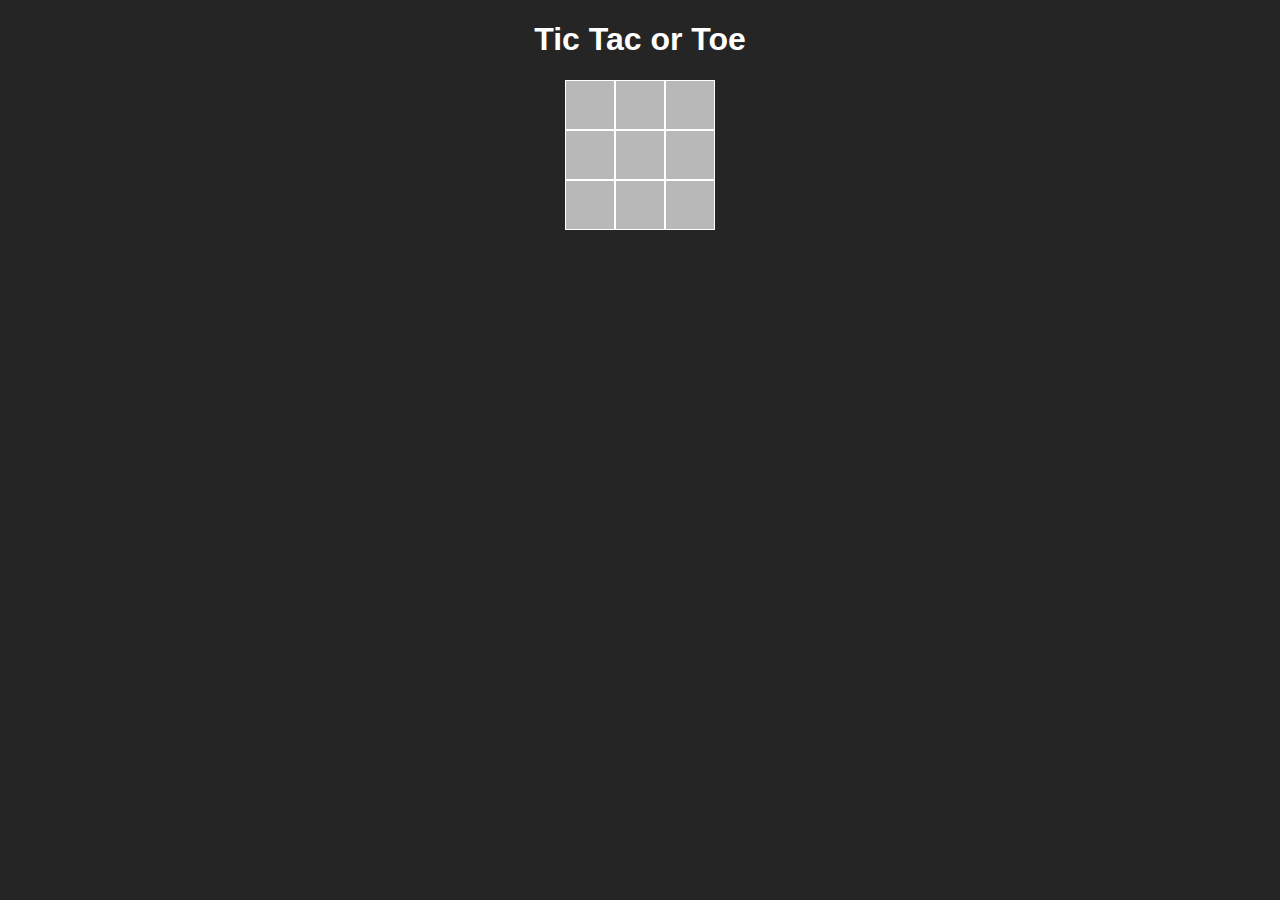
==== index.html @ 89021821 "Added Game Logic, shows which player won, then clears board" ====
<!DOCTYPE html>
<html lang="en">
<head>
  <meta charset="UTF-8">
  <meta name="viewport" content="width=device-width, initial-scale=1.0">
  <meta http-equiv="X-UA-Compatible" content="ie=edge">
  <title>Tic-Tac or Toe - A Tic, Tac, Toe Alternative</title>
  <link rel="stylesheet" href="css/styles.css">
</head>
<body>
  <header>
    <h1>Tic Tac or Toe</h1>
  </header>
  <div class="gameboard">
    <div class="cell" id="1"></div>
    <div class="cell" id="2"></div>
    <div class="cell" id="3"></div>
    <div class="cell" id="4"></div>
    <div class="cell" id="5"></div>
    <div class="cell" id="6"></div>
    <div class="cell" id="7"></div>
    <div class="cell" id="8"></div>
    <div class="cell" id="9"></div>
  </div>
  <div class="winner">
    <h4></h4>
  </div>
  <script src="app.js"></script>
</body>
</html>
---- css/styles.css ----
* {
  box-sizing: border-box;
}

body {
  margin: 0;
  background-color: rgb(37, 37, 37);
  font-family: Arial, Helvetica, sans-serif;
  display: flex;
  flex-direction: column;
  justify-content: center;
}

header h1 {
  text-align: center;
  color: white;
}

.gameboard {
  width: 150px;
  display: grid;
  grid-template-columns: 1fr 1fr 1fr;
  margin: 0 auto;
}

.cell {
  width: 50px;
  height: 50px;
  background-color: rgb(185, 184, 184); 
  border: 1px solid white;
  display: grid;
  justify-content: center;
  align-content: center;
  font-size: 1.5rem;
}

.winner {
  text-align: center;
  color: white;
}
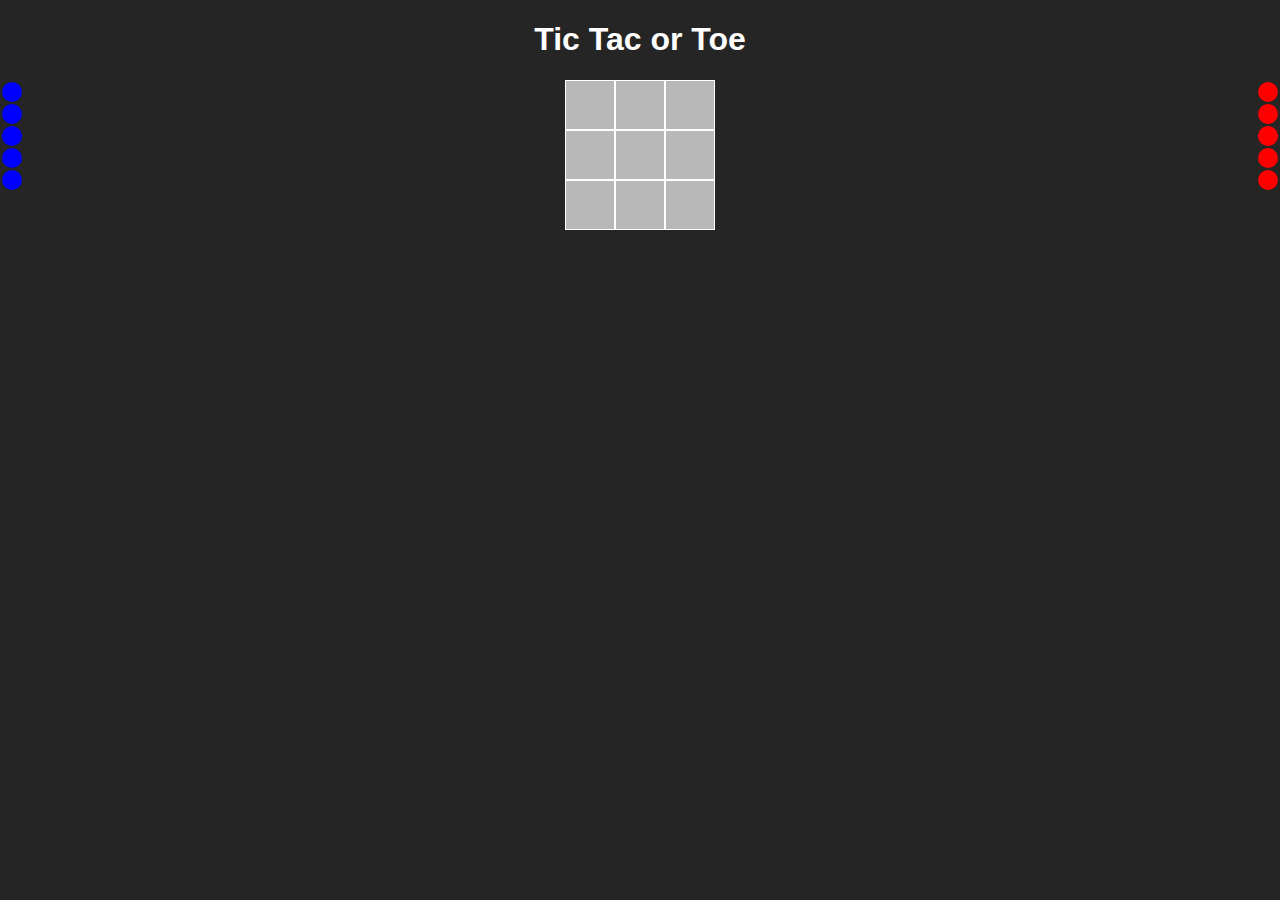
==== commit 557920ee: "Created draggable/droppable tokens and incorporated with current game logic" ====
--- a/index.html
+++ b/index.html
@@ -11,16 +11,32 @@
   <header>
     <h1>Tic Tac or Toe</h1>
   </header>
-  <div class="gameboard">
-    <div class="cell" id="1"></div>
-    <div class="cell" id="2"></div>
-    <div class="cell" id="3"></div>
-    <div class="cell" id="4"></div>
-    <div class="cell" id="5"></div>
-    <div class="cell" id="6"></div>
-    <div class="cell" id="7"></div>
-    <div class="cell" id="8"></div>
-    <div class="cell" id="9"></div>
+  <div class="game-section">
+    <section class="player1tokens">
+      <div draggable="true" class="token player1"></div>
+      <div draggable="true" class="token player1"></div>
+      <div draggable="true" class="token player1"></div>
+      <div draggable="true" class="token player1"></div>
+      <div draggable="true" class="token player1"></div>
+    </section>
+    <div class="gameboard">
+      <div class="cell" id="1"></div>
+      <div class="cell" id="2"></div>
+      <div class="cell" id="3"></div>
+      <div class="cell" id="4"></div>
+      <div class="cell" id="5"></div>
+      <div class="cell" id="6"></div>
+      <div class="cell" id="7"></div>
+      <div class="cell" id="8"></div>
+      <div class="cell" id="9"></div>
+    </div>
+    <section class="player2tokens">
+      <div draggable="true" class="token player2"></div>
+      <div draggable="true" class="token player2"></div>
+      <div draggable="true" class="token player2"></div>
+      <div draggable="true" class="token player2"></div>
+      <div draggable="true" class="token player2"></div>
+    </section>
   </div>
   <div class="winner">
     <h4></h4>
--- a/css/styles.css
+++ b/css/styles.css
@@ -16,6 +16,42 @@
   color: white;
 }
 
+.game-section {
+  display: flex;
+}
+
+.token {
+  width: 20px;
+  height: 20px;
+  border-radius: 50%;
+  margin: 2px;
+  cursor: pointer;
+}
+
+.token-drag {
+  border: 1px solid white;
+}
+
+.player1 {
+  background-color: blue;
+}
+
+.played1 {
+  background-color: darkblue;
+}
+
+.player2 {
+  background-color: red;
+}
+
+.played2 {
+  background-color: darkred;
+}
+
+.invisible {
+  visibility: 0;
+}
+
 .gameboard {
   width: 150px;
   display: grid;
@@ -26,12 +62,18 @@
 .cell {
   width: 50px;
   height: 50px;
-  background-color: rgb(185, 184, 184); 
+  background-color: rgb(184, 184, 184); 
   border: 1px solid white;
   display: grid;
   justify-content: center;
   align-content: center;
   font-size: 1.5rem;
+  transition: all ease 1s;
+}
+
+.cell-hovered {
+  background-color: rgb(128, 128, 128); 
+  transition: all ease 1s;
 }
 
 .winner {
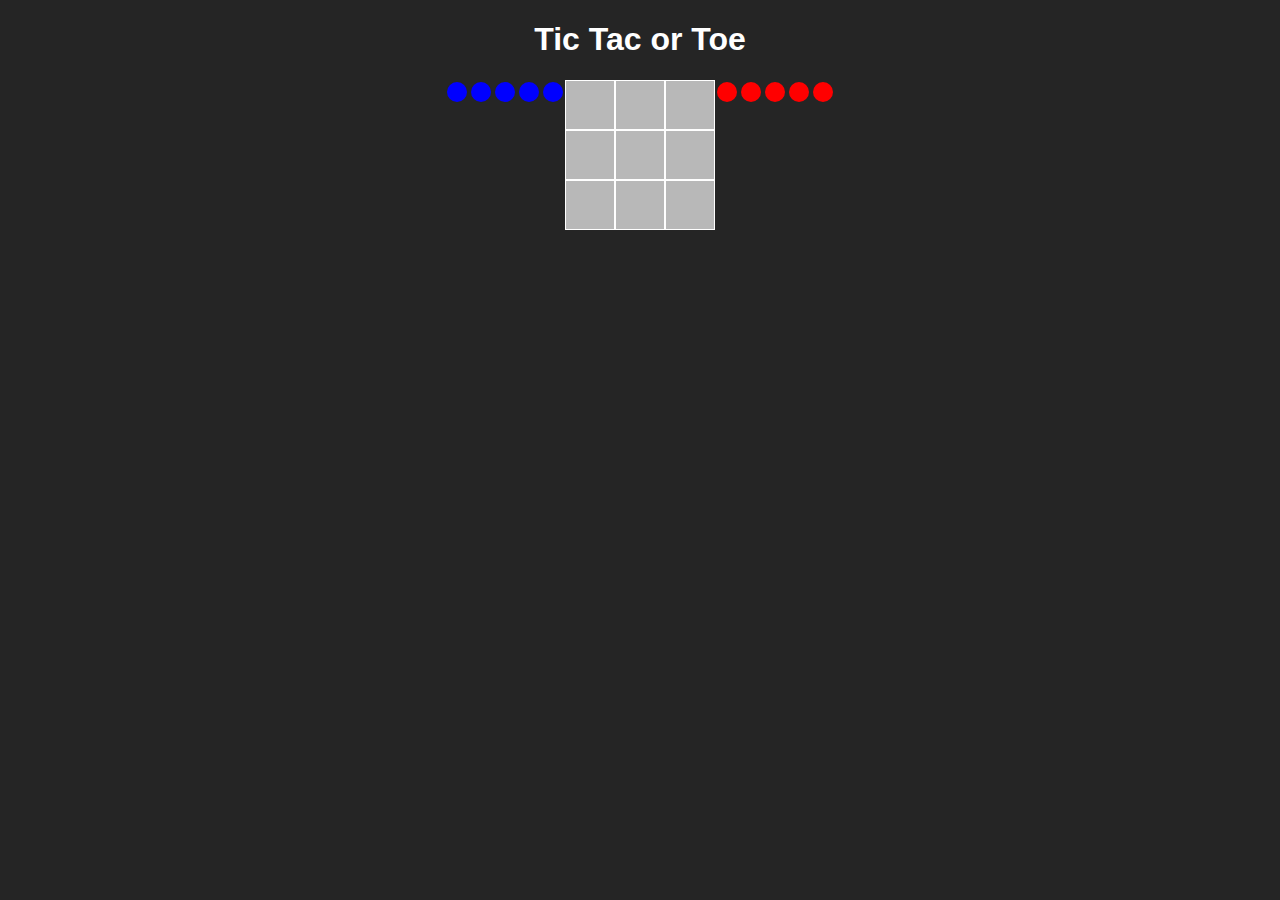
==== commit 040dcb94: "Player vs Player complete" ====
--- a/index.html
+++ b/index.html
@@ -38,9 +38,7 @@
       <div draggable="true" class="token player2"></div>
     </section>
   </div>
-  <div class="winner">
-    <h4></h4>
-  </div>
+  
   <script src="app.js"></script>
 </body>
 </html>--- a/css/styles.css
+++ b/css/styles.css
@@ -18,6 +18,7 @@
 
 .game-section {
   display: flex;
+  justify-content: center;
 }
 
 .token {
@@ -40,6 +41,10 @@
   background-color: darkblue;
 }
 
+.player1tokens, .player2tokens {
+  display: flex;
+}
+
 .player2 {
   background-color: red;
 }
@@ -56,7 +61,6 @@
   width: 150px;
   display: grid;
   grid-template-columns: 1fr 1fr 1fr;
-  margin: 0 auto;
 }
 
 .cell {
@@ -80,3 +84,4 @@
   text-align: center;
   color: white;
 }
+
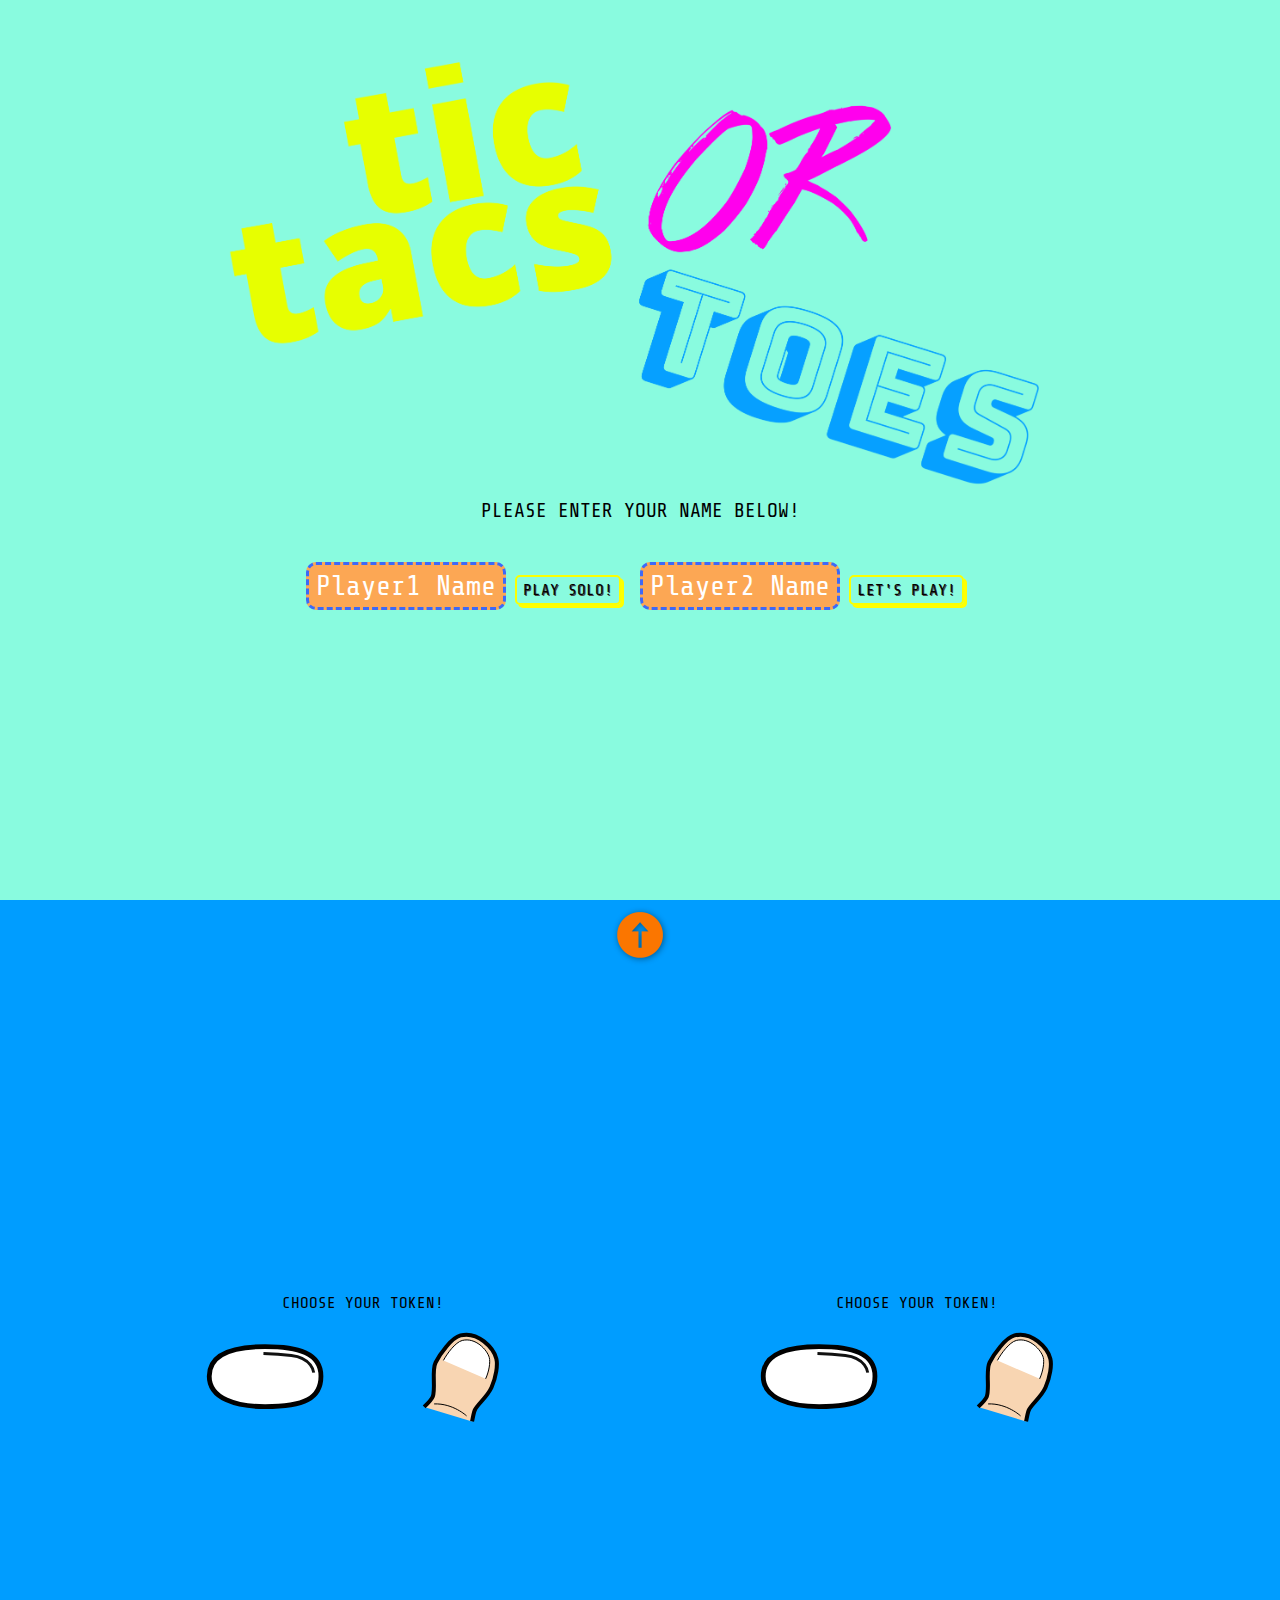
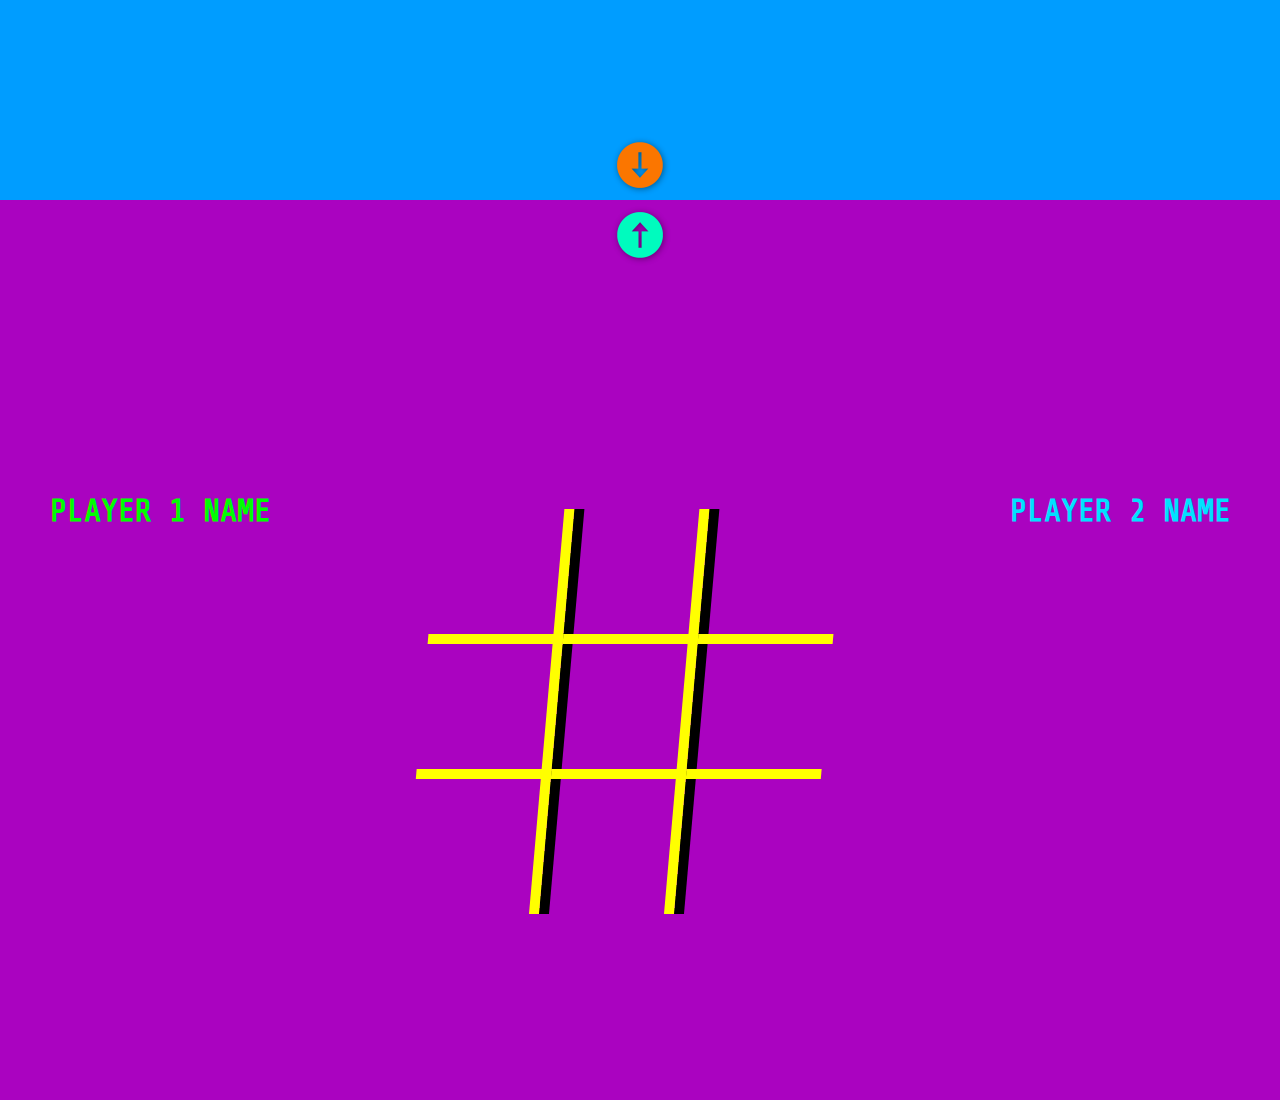
==== commit 293d4ecf: "Computer Player now working randomply, by duplicate of all code. Need to correct replay on vs comput" ====
--- a/index.html
+++ b/index.html
@@ -4,41 +4,93 @@
   <meta charset="UTF-8">
   <meta name="viewport" content="width=device-width, initial-scale=1.0">
   <meta http-equiv="X-UA-Compatible" content="ie=edge">
-  <title>Tic-Tac or Toe - A Tic, Tac, Toe Alternative</title>
-  <link rel="stylesheet" href="css/styles.css">
+  <title>Layout Template</title>
+  <link href="https://fonts.googleapis.com/css?family=Share+Tech+Mono" rel="stylesheet">
+  <link href="https://fonts.googleapis.com/css?family=Bungee+Shade" rel="stylesheet">
+  <link rel="stylesheet" href="css/style.css">
 </head>
 <body>
-  <header>
-    <h1>Tic Tac or Toe</h1>
-  </header>
-  <div class="game-section">
-    <section class="player1tokens">
-      <div draggable="true" class="token player1"></div>
-      <div draggable="true" class="token player1"></div>
-      <div draggable="true" class="token player1"></div>
-      <div draggable="true" class="token player1"></div>
-      <div draggable="true" class="token player1"></div>
-    </section>
-    <div class="gameboard">
-      <div class="cell" id="1"></div>
-      <div class="cell" id="2"></div>
-      <div class="cell" id="3"></div>
-      <div class="cell" id="4"></div>
-      <div class="cell" id="5"></div>
-      <div class="cell" id="6"></div>
-      <div class="cell" id="7"></div>
-      <div class="cell" id="8"></div>
-      <div class="cell" id="9"></div>
+  <section class='page1'> <!-- Page 1 Start -->
+    <img src="images/logo.png" alt="" class="logo">
+    <p>PLEASE ENTER YOUR NAME BELOW!</p>
+    <form action="">
+      <input type="text" class="name-input player1-name" placeholder="Player1 Name">
+      <button class="play-solo-btn">Play Solo!</button>
+      <input type="text" class="name-input player2-name" placeholder="Player2 Name">
+      <button class="lets-go-btn">Let's Play!</button>
+    </form>
+  </section> <!-- Page 1 End -->
+
+  <section class='page2'> <!-- Page 2 Start -->
+    <img src="images/uparroworange.png" alt="" class='back-btn arrow'>
+    <div class="container">
+      <article class="choose-token">
+        <h1 class="p1name"></h1>
+        <p>CHOOSE YOUR TOKEN!</p>
+        <div class="tokens">
+          <img src="images/tictac.svg" alt="" class="p1choice-tic tictac">
+          <img src="images/toe.svg" alt="" class="p1choice-toe toe">
+        </div>
+      </article>
+
+      <article class="choose-token">
+        <h1 class="p2name"></h1>
+        <p>CHOOSE YOUR TOKEN!</p>
+        <div class="tokens">
+          <img src="images/tictac.svg" alt="" class="p2choice-tic tictac">
+          <img src="images/toe.svg" alt="" class="p2choice-toe toe">
+        </div>
+      </article>
     </div>
-    <section class="player2tokens">
-      <div draggable="true" class="token player2"></div>
-      <div draggable="true" class="token player2"></div>
-      <div draggable="true" class="token player2"></div>
-      <div draggable="true" class="token player2"></div>
-      <div draggable="true" class="token player2"></div>
-    </section>
-  </div>
+    <img src="images/downarroworange.png" alt="" class="play-btn arrow">
+  </section> <!-- Page 2 End -->
   
+  <section class='page3'> <!-- Page 3 Start -->
+    <img src="images/uparrowturq.png" alt="" class='back-token-btn arrow'>
+    <h1 class="whos-turn"></h1>
+    <div class="game-container">  
+      <div class="p1">
+        <h1 class="p1name">Player 1 Name</h1>
+        <img src="" alt="" class="p1-token" draggable="true">
+        <img src="" alt="" class="p1-token" draggable="true">
+        <img src="" alt="" class="p1-token" draggable="true">
+        <img src="" alt="" class="p1-token" draggable="true">
+        <img src="" alt="" class="p1-token" draggable="true">
+      </div>
+
+      <div class="gamearea">
+        <div class="gameboard">
+          <div class="cell" id="1"></div>
+          <div class="cell" id="2"></div>
+          <div class="cell" id="3"></div>
+          <div class="cell" id="4"></div>
+          <div class="cell" id="5"></div>
+          <div class="cell" id="6"></div>
+          <div class="cell" id="7"></div>
+          <div class="cell" id="8"></div>
+          <div class="cell" id="9"></div>
+        </div>
+      </div>
+
+      <div class="p2">
+          <h1 class="p2name">Player 2 Name</h1>
+          <img src="" alt="" class="p2-token" draggable="true">
+          <img src="" alt="" class="p2-token" draggable="true">
+          <img src="" alt="" class="p2-token" draggable="true">
+          <img src="" alt="" class="p2-token" draggable="true">
+          <img src="" alt="" class="p2-token" draggable="true">
+      </div>
+    </div>
+    <div class="winner-popup">
+        <section class="popup-content">
+          <!-- <span class='close'>&times;</span> -->
+          <h1 class="the-winner"></h1>
+          <button class='replay-btn'>Replay</button>
+          <button class='finish-btn'>Finish</button>
+        </section>
+      </div>
+  </section> <!-- Page 3 End -->
+
   <script src="app.js"></script>
 </body>
 </html>--- a/css/style.css
+++ b/css/style.css
@@ -0,0 +1,320 @@
+* {
+  box-sizing: border-box;
+}
+
+body {
+  margin: 0;
+  overflow: scroll;
+  font-family: 'Share Tech Mono', monospace;
+}
+
+.page1, .page2, .page3 {
+  display: flex;
+  flex-direction: column;
+  align-items: center;
+}
+
+.p1name, .p2name {
+  text-transform: uppercase;
+}
+
+/* -------PAGE 1-------- */
+.page1 {
+  width: 100%;
+  height: 100vh;
+  background-color: #89fbdf;
+  
+}
+
+.logo {
+  width: 70%;
+  margin-top: 4%;
+}
+
+.page1 p {
+  margin-top: 0;
+  margin-bottom: 40px;
+  font-size: 1.25rem;
+}
+
+.name-input {
+  border-radius: 10px;
+  border: 3px dashed rgb(61, 105, 247);
+  background-color: #fca754;
+  font-size: 1.75rem;
+  color: rgb(255, 47, 175);
+  padding: 5px;
+  font-family: 'Share Tech Mono', monospace;
+  width: 200px;
+  text-align: center;
+}
+
+.name-input::placeholder {
+  color: white;
+}
+
+.name-input:focus {
+  outline: none;
+}
+
+form button {
+  cursor: pointer;
+  font-family: 'Share Tech Mono', monospace;
+  text-shadow: 1px 1px rgb(70, 70, 70);
+  text-transform: uppercase;
+  font-size: 1rem;
+  background-color: transparent;
+  border: 2px solid;
+  box-shadow: 3px 3px yellow;
+  border-color: rgb(251, 255, 0);
+  border-radius: 5px;
+  height: 30px;
+  transition: all ease-in-out 0.3s;
+  margin-right: 10px
+}
+
+form button:hover {
+  box-shadow: 3px 3px hotpink;
+  border-color: hotpink;
+  transition: all ease-in-out 0.3s;
+}
+
+form button:focus {
+  outline: none;
+}
+
+/* ------- PAGE 2 -------- */
+.arrow {
+  cursor: pointer;
+  width: 50px;
+  height: 50px;
+  filter: drop-shadow(1px 1px 3px rgba(0, 0, 0, 0.425));
+}
+
+.back-btn {
+  margin-top: 10px;
+}
+
+.play-btn {
+  margin-bottom: 10px;
+}
+
+.page2 {
+  width: 100%;
+  height: 100vh;
+  background-color: rgb(0, 157, 255);
+  justify-content: space-between;
+}
+
+.page2 .container {
+  display: flex;
+  justify-content: space-evenly;
+  width: 100%;
+}
+
+.page2 h1 {
+  font-size: 2rem;
+}
+
+.choose-token {
+  width: 30%;
+  text-align: center;
+}
+
+.tokens {
+  display: flex;
+}
+
+.tokens img {
+  width: 50%;
+  height: 100px;
+  cursor: pointer;
+}
+
+.chosen {
+  border: 4px dashed yellow;
+}
+
+
+/* ------- PAGE 3 -------- */
+
+.back-token-btn {
+  margin-top: 10px;
+}
+
+.page3 {
+  width: 100%;
+  height: 100vh;
+  background-color: rgb(170, 3, 192);
+}
+
+.page3 .game-container {
+  width: 100%;
+  height: 100vh;
+  display: flex;
+  align-items: center;
+}
+
+.whos-turn {
+  font-size: 3em;
+  text-transform: uppercase;
+  color: rgb(255, 115, 0);
+  text-shadow: 5px 5px rgb(185, 84, 1);
+  margin-bottom: 0;
+}
+
+.p1 {
+  width: 25%;
+  height: 50vh;
+  text-align: center;
+}
+
+.p2 {
+  width: 25%;
+  height: 50vh;
+  text-align: center;
+}
+
+.p1 h1, .p2 h1 {
+  font-size: 2rem;
+}
+
+.p1 {
+  color: rgb(0, 255, 0);
+}
+
+.p2 {
+  color: rgb(0, 225, 255);
+}
+
+.gamearea {
+  width: 50%;
+  height: 75vh;
+  display: flex;
+  justify-content: center;
+  align-items: center;
+}
+
+.gameboard {
+  width: 375px;
+  height: 375px;
+  display: grid;
+  grid-template-columns: repeat(3, 1fr);
+  grid-template-rows: repeat(3, 1fr);
+  transform: skew(-5deg);
+  margin-left: -60px;
+  
+}
+
+.cell {
+  width: 135px;
+  height: 135px;
+  display: flex;
+  justify-content: center;
+  align-items: center;
+}
+
+.cell:not(:nth-child(3)):not(:nth-child(6)):not(:nth-child(9)) {
+  border-right: 10px solid yellow;
+  box-shadow: 10px 0px black;
+}
+
+.cell:not(:nth-child(7)):not(:nth-child(8)):not(:nth-child(9)) {
+  border-bottom: 10px solid yellow;
+}
+
+.cell-hovered {
+  background-color: rgba(255,255,255,0.3);
+}
+
+.tictac-token {
+  width: 120px;
+  filter: drop-shadow( 5px 5px 10px #000 );
+  cursor: pointer;
+}
+
+.tictac-played {
+  width: 120px;
+  filter: drop-shadow( 2px 2px 2px #000 );
+}
+
+.toe-token {
+  width: 80px;
+  filter: drop-shadow( 5px 5px 10px #000 );
+  cursor: pointer;
+}
+
+.toe-played {
+  width: 80px;
+  filter: drop-shadow( 1px 1px #000 );
+}
+
+.drag-token {
+  filter: drop-shadow( 10px 10px 30px #000 );
+}
+
+.invisible {
+  visibility: hidden;
+}
+
+.winner-popup {
+  display: none;
+  position: fixed;
+  z-index: 1;
+  left: 0;
+  top: 0;
+  width: 100%;
+  height: 100%;
+  overflow: auto;
+  background-color: rgba(0,0,0,0.4);
+}
+
+.popup-content {
+  background-color: #fb7600; 
+  margin: 25vh auto;
+  width: 50%;
+  height: 50vh;
+  border: 5px solid orange;
+  font-family: 'Bungee Shade', cursive;
+  font-size: 3rem;
+  color: blue;
+  text-align: center;
+  overflow: auto;
+}
+
+.popup-content button {
+  cursor: pointer;
+  border: 4px solid blue;
+  box-shadow: 4px 4px darkblue;
+  font-size: 1.5rem;
+  text-transform: uppercase;
+  font-family: 'Share Tech Mono', monospace;
+  transition: all ease-in-out 0.3s
+}
+
+.popup-content button:hover {
+  border: 4px solid yellow;
+  box-shadow: 4px 4px darkgoldenrod;
+  transition: all ease-in-out 0.3s
+}
+
+/* .popup-content span {
+  cursor: pointer;
+  float: right;
+  margin-right: 10px;
+  color: red;
+  transition: all ease-in-out 0.3s
+}
+
+.popup-content span:hover {
+  float: right;
+  margin-right: 10px;
+  color: darkred;
+  transition: all ease-in-out 0.3s
+} */
+
+
+.popup-content h1 {
+  margin-top: 15%;
+  margin-bottom: 5%;
+}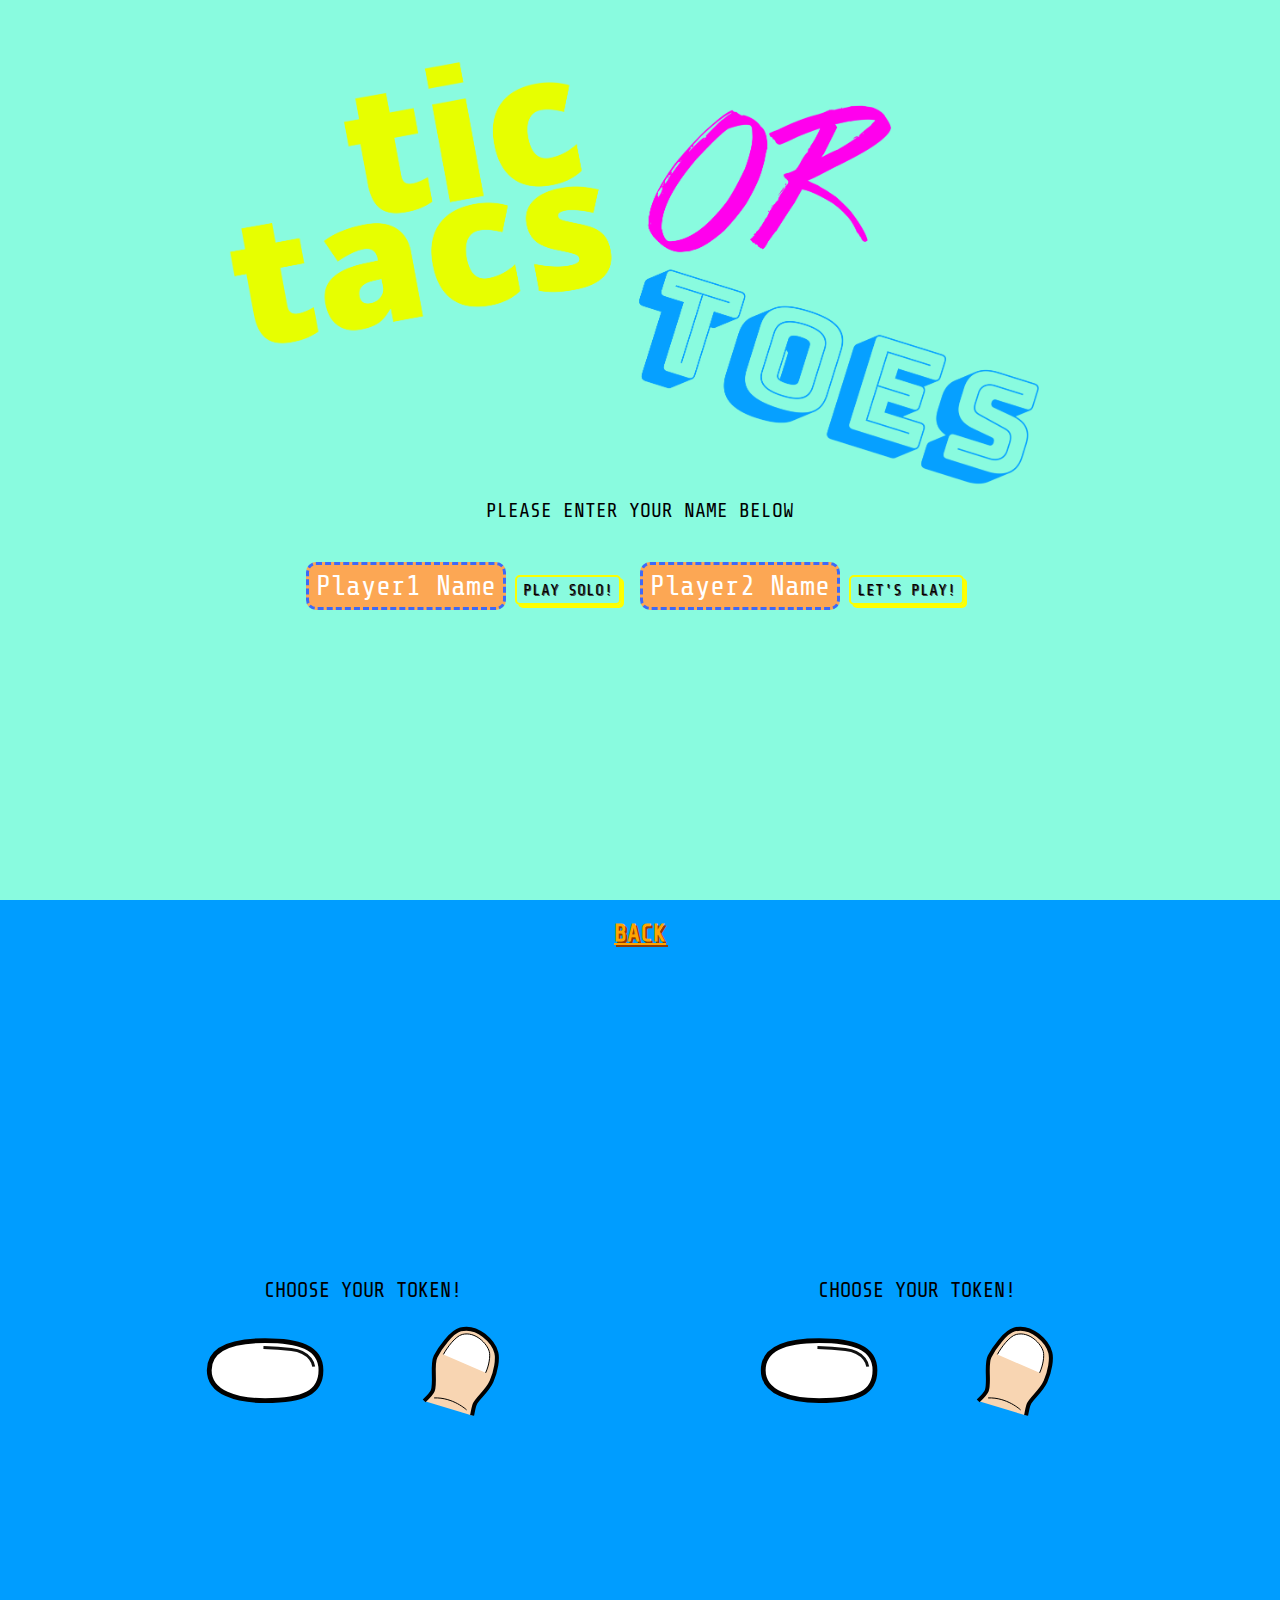
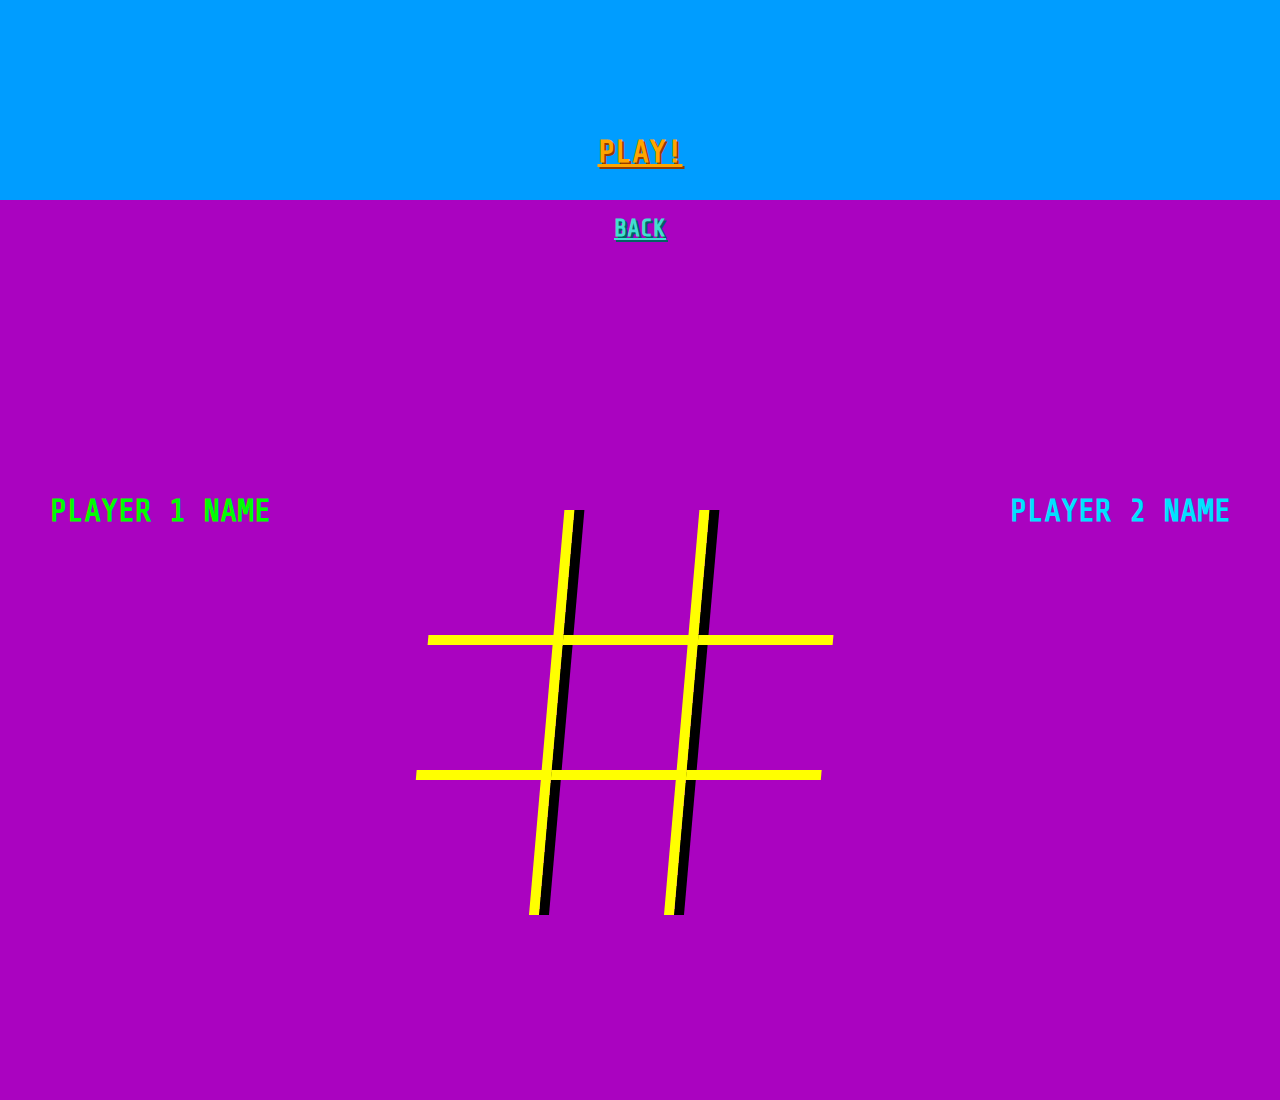
==== commit b6b1f559: "Refactored seperated player v player and player v comp to be combined" ====
--- a/index.html
+++ b/index.html
@@ -4,7 +4,7 @@
   <meta charset="UTF-8">
   <meta name="viewport" content="width=device-width, initial-scale=1.0">
   <meta http-equiv="X-UA-Compatible" content="ie=edge">
-  <title>Layout Template</title>
+  <title>Tic Tacs or Toes</title>
   <link href="https://fonts.googleapis.com/css?family=Share+Tech+Mono" rel="stylesheet">
   <link href="https://fonts.googleapis.com/css?family=Bungee+Shade" rel="stylesheet">
   <link rel="stylesheet" href="css/style.css">
@@ -12,24 +12,25 @@
 <body>
   <section class='page1'> <!-- Page 1 Start -->
     <img src="images/logo.png" alt="" class="logo">
-    <p>PLEASE ENTER YOUR NAME BELOW!</p>
+    <p>PLEASE ENTER YOUR NAME BELOW</p>
     <form action="">
       <input type="text" class="name-input player1-name" placeholder="Player1 Name">
       <button class="play-solo-btn">Play Solo!</button>
       <input type="text" class="name-input player2-name" placeholder="Player2 Name">
-      <button class="lets-go-btn">Let's Play!</button>
+      <button class="lets-play-btn">Let's Play!</button>
     </form>
+    <h3 class="error-message"></h3>
   </section> <!-- Page 1 End -->
 
   <section class='page2'> <!-- Page 2 Start -->
-    <img src="images/uparroworange.png" alt="" class='back-btn arrow'>
+    <h2 class='back-btn'>BACK</h2>
     <div class="container">
       <article class="choose-token">
         <h1 class="p1name"></h1>
         <p>CHOOSE YOUR TOKEN!</p>
         <div class="tokens">
-          <img src="images/tictac.svg" alt="" class="p1choice-tic tictac">
-          <img src="images/toe.svg" alt="" class="p1choice-toe toe">
+          <img src="images/tictac.svg" alt="" class="p1-choice tictac">
+          <img src="images/toe.svg" alt="" class="p1-choice toe">
         </div>
       </article>
 
@@ -37,16 +38,16 @@
         <h1 class="p2name"></h1>
         <p>CHOOSE YOUR TOKEN!</p>
         <div class="tokens">
-          <img src="images/tictac.svg" alt="" class="p2choice-tic tictac">
-          <img src="images/toe.svg" alt="" class="p2choice-toe toe">
+          <img src="images/tictac.svg" alt="" class="p2-choice tictac">
+          <img src="images/toe.svg" alt="" class="p2-choice toe">
         </div>
       </article>
     </div>
-    <img src="images/downarroworange.png" alt="" class="play-btn arrow">
+    <h1 class="play-btn">PLAY!</h1>
   </section> <!-- Page 2 End -->
   
   <section class='page3'> <!-- Page 3 Start -->
-    <img src="images/uparrowturq.png" alt="" class='back-token-btn arrow'>
+    <h2 class='back-choice-btn'>BACK</h2>
     <h1 class="whos-turn"></h1>
     <div class="game-container">  
       <div class="p1">
--- a/css/style.css
+++ b/css/style.css
@@ -92,11 +92,44 @@
 }
 
 .back-btn {
-  margin-top: 10px;
+  margin-top: 20px;
+  color: orange;
+  text-shadow: 2px 2px rgb(148, 60, 1);
+  text-decoration: underline;
+  cursor: pointer;
+  transition: all ease-in-out 0.3s;
+}
+
+.back-btn:hover {
+  transition: all ease-in-out 0.3s;
+  color: rgb(255, 217, 0);
+  text-shadow: 2px 2px rgb(99, 81, 1);
 }
 
 .play-btn {
-  margin-bottom: 10px;
+  margin-bottom: 30px;
+  color: orange;
+  text-shadow: 2px 2px rgb(148, 60, 1);
+  text-decoration: underline;
+  cursor: pointer;
+  transition: all ease-in-out 0.3s;
+}
+
+.play-btn:hover {
+  transition: all ease-in-out 0.3s;
+  color: rgb(255, 217, 0);
+  text-shadow: 2px 2px rgb(99, 81, 1);
+}
+
+.play-animation {
+  animation: pulse 2s alternate infinite;
+}
+
+@keyframes pulse {
+  100% {
+    text-shadow: 2px 2px rgb(83, 0, 90);
+    letter-spacing: 0.3rem;
+  }
 }
 
 .page2 {
@@ -121,6 +154,10 @@
   text-align: center;
 }
 
+.choose-token p {
+  font-size: 1.3rem;
+}
+
 .tokens {
   display: flex;
 }
@@ -128,7 +165,12 @@
 .tokens img {
   width: 50%;
   height: 100px;
-  cursor: pointer;
+  transition: border ease-in-out 0.2s;
+}
+
+.token-hover {
+  transition: border ease-in-out 0.2s;
+  border: 4px dashed orange;
 }
 
 .chosen {
@@ -138,8 +180,19 @@
 
 /* ------- PAGE 3 -------- */
 
-.back-token-btn {
-  margin-top: 10px;
+.back-choice-btn {
+  margin-top: 15px;
+  color: turquoise;
+  text-shadow: 2px 2px rgb(1, 99, 99);
+  text-decoration: underline;
+  cursor: pointer;
+  transition: all ease-in-out 0.3s;
+}
+
+.back-choice-btn:hover {
+  transition: all ease-in-out 0.3s;
+  color: rgb(30, 255, 0);
+  text-shadow: 2px 2px rgb(9, 99, 1);
 }
 
 .page3 {
@@ -246,7 +299,7 @@
 
 .toe-played {
   width: 80px;
-  filter: drop-shadow( 1px 1px #000 );
+  filter: drop-shadow( 2px 2px 2px #000 );
 }
 
 .drag-token {
@@ -298,23 +351,7 @@
   transition: all ease-in-out 0.3s
 }
 
-/* .popup-content span {
-  cursor: pointer;
-  float: right;
-  margin-right: 10px;
-  color: red;
-  transition: all ease-in-out 0.3s
-}
-
-.popup-content span:hover {
-  float: right;
-  margin-right: 10px;
-  color: darkred;
-  transition: all ease-in-out 0.3s
-} */
-
-
 .popup-content h1 {
   margin-top: 15%;
   margin-bottom: 5%;
-}+}
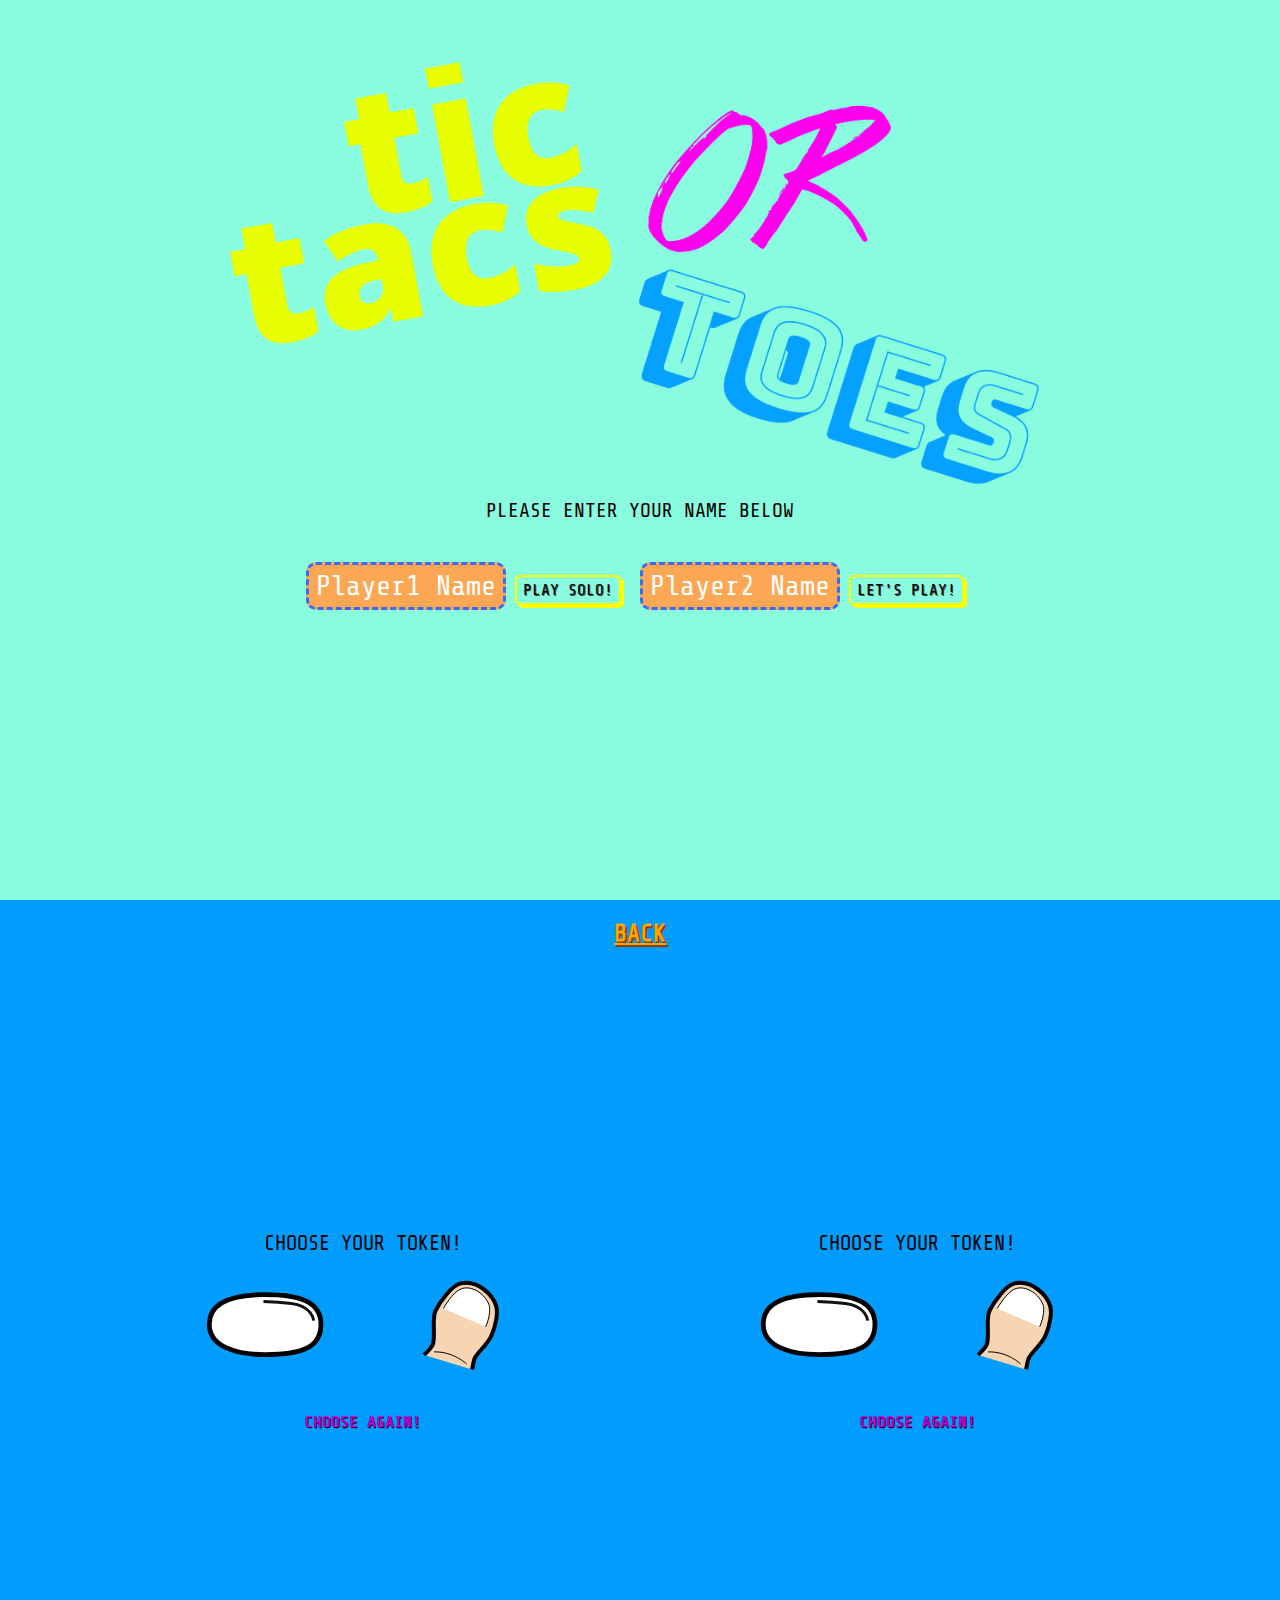
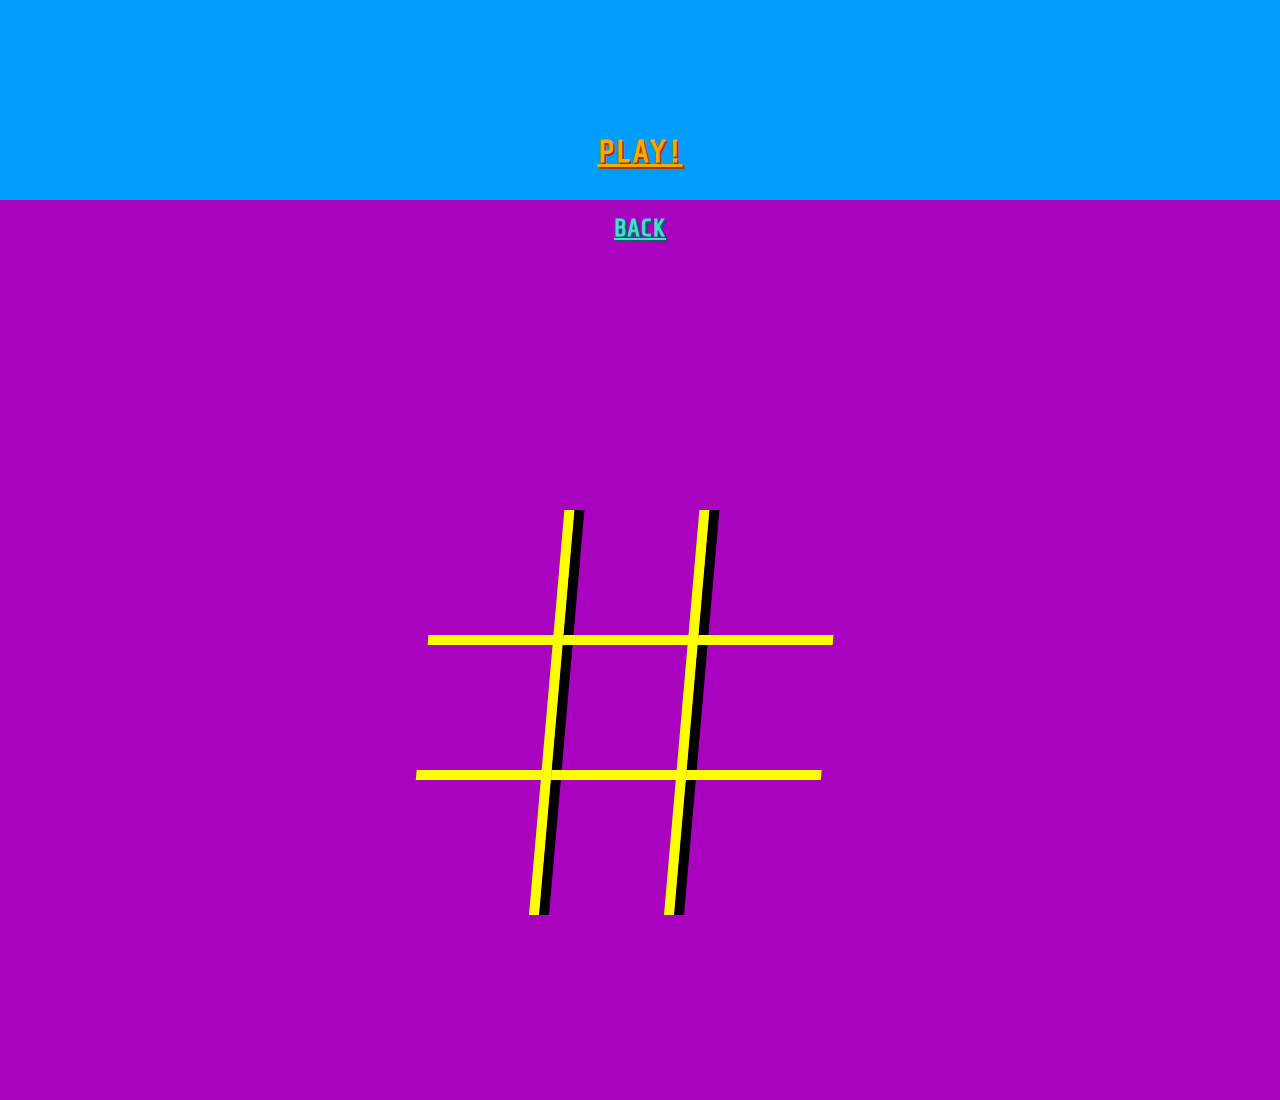
==== commit fa7f5830: "Added win counter in preparation for leader board, players can now change tokens" ====
--- a/index.html
+++ b/index.html
@@ -4,7 +4,7 @@
   <meta charset="UTF-8">
   <meta name="viewport" content="width=device-width, initial-scale=1.0">
   <meta http-equiv="X-UA-Compatible" content="ie=edge">
-  <title>Tic Tacs or Toes</title>
+  <title>TicTacs or Toes</title>
   <link href="https://fonts.googleapis.com/css?family=Share+Tech+Mono" rel="stylesheet">
   <link href="https://fonts.googleapis.com/css?family=Bungee+Shade" rel="stylesheet">
   <link rel="stylesheet" href="css/style.css">
@@ -25,23 +25,25 @@
   <section class='page2'> <!-- Page 2 Start -->
     <h2 class='back-btn'>BACK</h2>
     <div class="container">
-      <article class="choose-token">
+      <div class="choose-token">
         <h1 class="p1name"></h1>
         <p>CHOOSE YOUR TOKEN!</p>
         <div class="tokens">
           <img src="images/tictac.svg" alt="" class="p1-choice tictac">
           <img src="images/toe.svg" alt="" class="p1-choice toe">
         </div>
-      </article>
+        <h6 class="choose-again-btn p1ca">CHOOSE AGAIN!</h6>
+      </div>
 
-      <article class="choose-token">
+      <div class="choose-token">
         <h1 class="p2name"></h1>
         <p>CHOOSE YOUR TOKEN!</p>
         <div class="tokens">
           <img src="images/tictac.svg" alt="" class="p2-choice tictac">
           <img src="images/toe.svg" alt="" class="p2-choice toe">
         </div>
-      </article>
+        <h6 class="choose-again-btn p2ca">CHOOSE AGAIN!</h6>
+      </div>
     </div>
     <h1 class="play-btn">PLAY!</h1>
   </section> <!-- Page 2 End -->
@@ -51,12 +53,13 @@
     <h1 class="whos-turn"></h1>
     <div class="game-container">  
       <div class="p1">
-        <h1 class="p1name">Player 1 Name</h1>
+        <h1 class="p1name"></h1>
         <img src="" alt="" class="p1-token" draggable="true">
         <img src="" alt="" class="p1-token" draggable="true">
         <img src="" alt="" class="p1-token" draggable="true">
         <img src="" alt="" class="p1-token" draggable="true">
         <img src="" alt="" class="p1-token" draggable="true">
+        <h3 class="p1wins"></h3>
       </div>
 
       <div class="gamearea">
@@ -74,12 +77,13 @@
       </div>
 
       <div class="p2">
-          <h1 class="p2name">Player 2 Name</h1>
+          <h1 class="p2name"></h1>
           <img src="" alt="" class="p2-token" draggable="true">
           <img src="" alt="" class="p2-token" draggable="true">
           <img src="" alt="" class="p2-token" draggable="true">
           <img src="" alt="" class="p2-token" draggable="true">
           <img src="" alt="" class="p2-token" draggable="true">
+          <h3 class="p2wins"></h3>
       </div>
     </div>
     <div class="winner-popup">
--- a/css/style.css
+++ b/css/style.css
@@ -158,6 +158,19 @@
   font-size: 1.3rem;
 }
 
+.choose-again-btn {
+  font-size: 1rem;
+  cursor: pointer;
+  color: rgb(198, 0, 216);
+  text-shadow: 1px 1px black;
+  transition: all ease-in-out 0.3s;
+}
+
+.choose-again-btn:hover {
+  color: rgb(126, 1, 1);
+  transition: all ease-in-out 0.3s;
+}
+
 .tokens {
   display: flex;
 }
